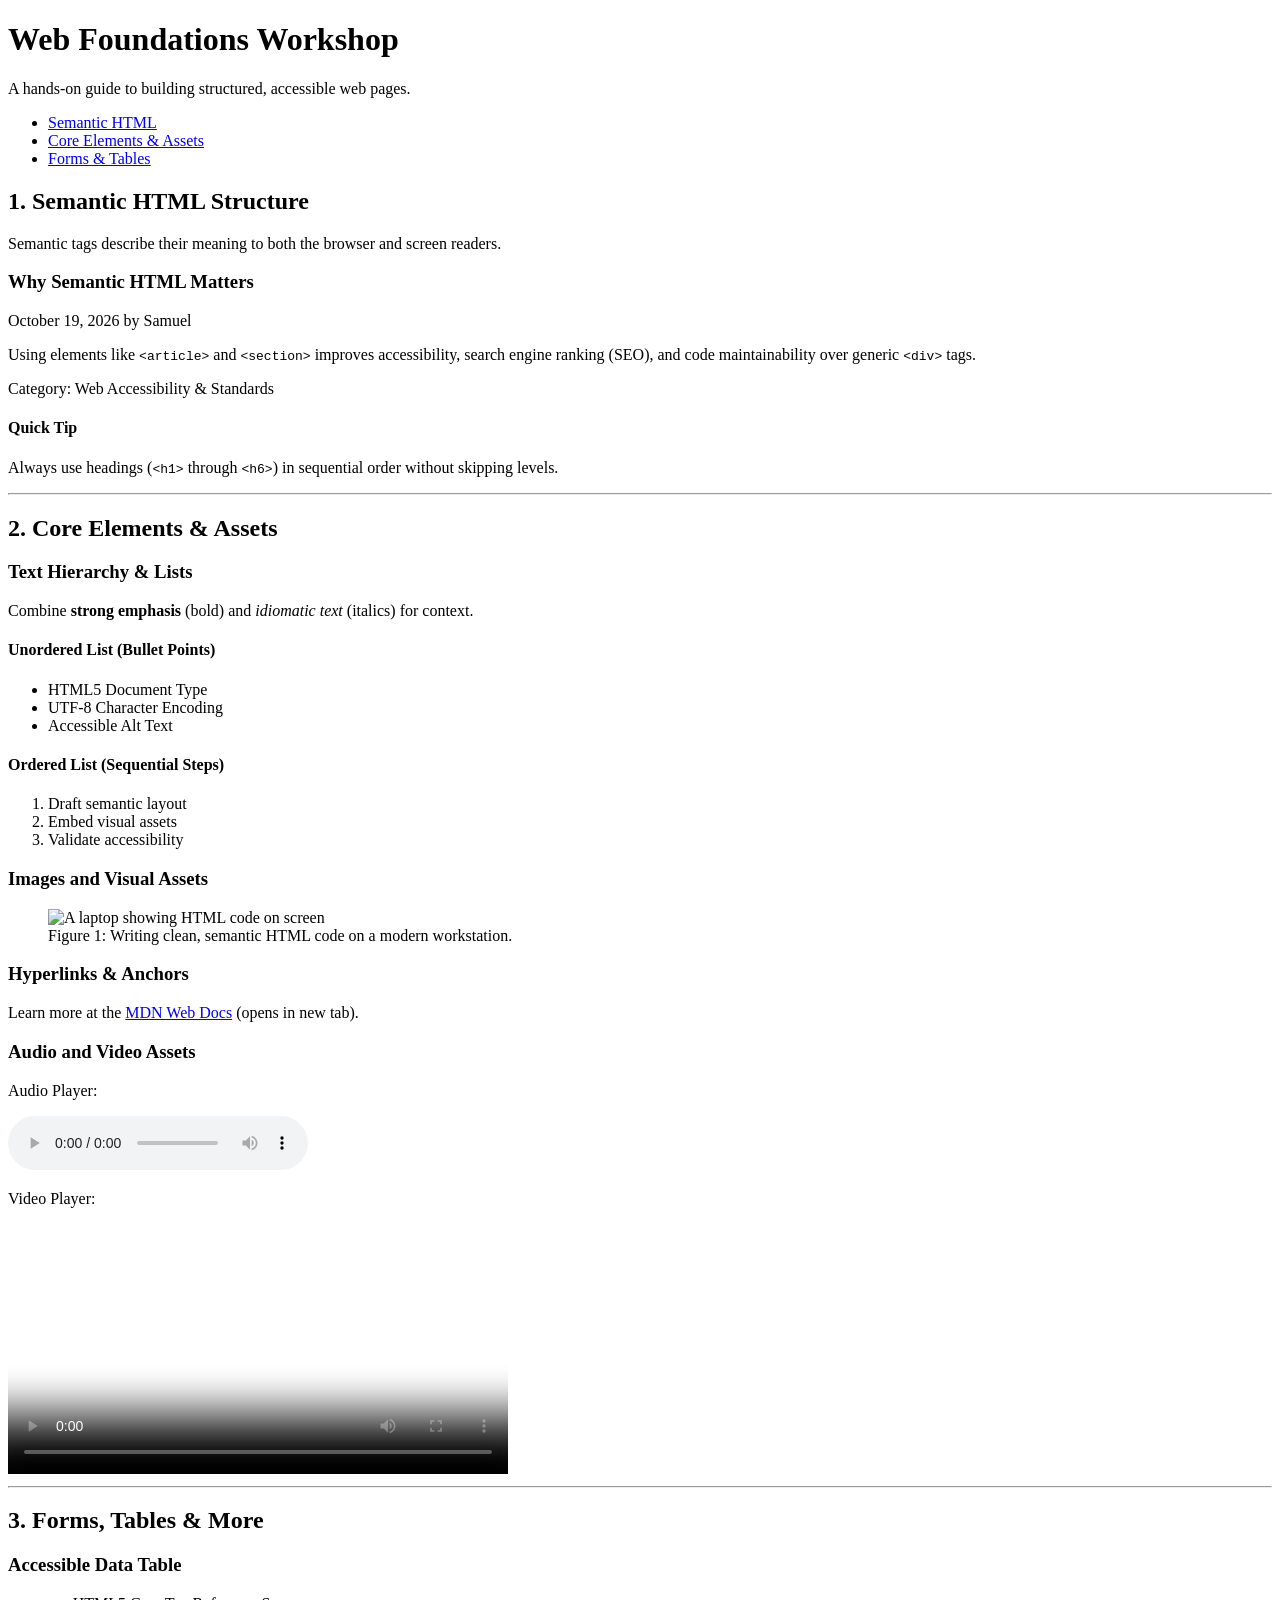
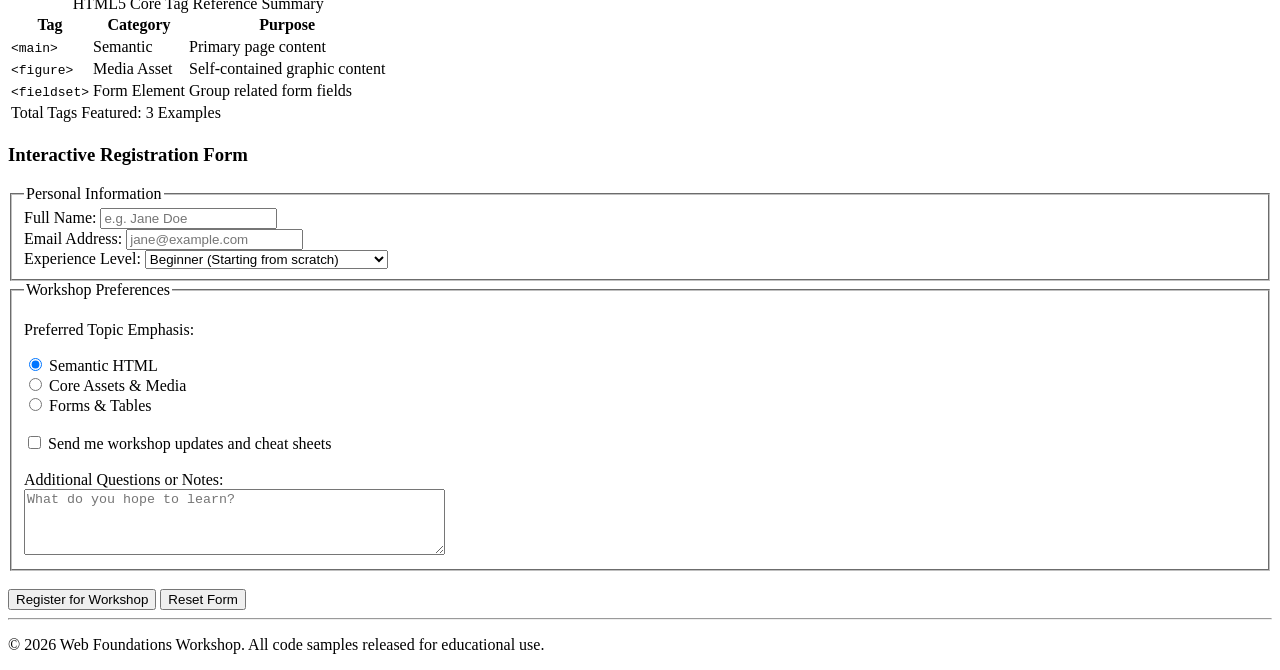
==== session2/index.html @ 0da82f73 "feat: session 2 html file" ====
<!doctype html>
<html lang="en">
  <head>
    <meta charset="UTF-8" />
    <meta name="viewport" content="width=device-width, initial-scale=1.0" />
    <title>HTML5 Web Foundations Workshop - Code Samples</title>
  </head>
  <body>
    <!-- ==========================================
       MODULE 1: SEMANTIC HTML
       ========================================== -->

    <!-- <header> represents introductory content or navigation links -->
    <header>
      <h1>Web Foundations Workshop</h1>
      <p>A hands-on guide to building structured, accessible web pages.</p>

      <!-- <nav> defines a block of primary navigation links -->
      <nav>
        <ul>
          <li><a href="#semantics">Semantic HTML</a></li>
          <li><a href="#assets">Core Elements & Assets</a></li>
          <li><a href="#forms-tables">Forms & Tables</a></li>
        </ul>
      </nav>
    </header>

    <!-- <main> holds the unique, primary content of the document (only one per page) -->
    <main>
      <!-- <section> groups standalone, thematic content with its own heading -->
      <section id="semantics">
        <h2>1. Semantic HTML Structure</h2>
        <p>
          Semantic tags describe their meaning to both the browser and screen
          readers.
        </p>

        <!-- <article> represents a self-contained composition (e.g., blog post, news story) -->
        <article>
          <header>
            <h3>Why Semantic HTML Matters</h3>
            <p><time datetime="2026-10-19">October 19, 2026</time> by Samuel</p>
          </header>

          <p>
            Using elements like <code>&lt;article&gt;</code> and
            <code>&lt;section&gt;</code> improves accessibility, search engine
            ranking (SEO), and code maintainability over generic
            <code>&lt;div&gt;</code> tags.
          </p>

          <footer>
            <p>Category: Web Accessibility &amp; Standards</p>
          </footer>
        </article>

        <!-- <aside> represents tangential content (sidebars, callout boxes, related links) -->
        <aside>
          <h4>Quick Tip</h4>
          <p>
            Always use headings (<code>&lt;h1&gt;</code> through
            <code>&lt;h6&gt;</code>) in sequential order without skipping
            levels.
          </p>
        </aside>
      </section>

      <hr />

      <!-- ==========================================
         MODULE 2: CORE ELEMENTS & ASSETS
         ========================================== -->

      <section id="assets">
        <h2>2. Core Elements & Assets</h2>

        <!-- Text formatting & lists -->
        <h3>Text Hierarchy & Lists</h3>
        <p>
          Combine <strong>strong emphasis</strong> (bold) and
          <em>idiomatic text</em> (italics) for context.
        </p>

        <h4>Unordered List (Bullet Points)</h4>
        <ul>
          <li>HTML5 Document Type</li>
          <li>UTF-8 Character Encoding</li>
          <li>Accessible Alt Text</li>
        </ul>

        <h4>Ordered List (Sequential Steps)</h4>
        <ol>
          <li>Draft semantic layout</li>
          <li>Embed visual assets</li>
          <li>Validate accessibility</li>
        </ol>

        <!-- Images & Captions -->
        <h3>Images and Visual Assets</h3>

        <!-- <figure> and <figcaption> group media and its label -->
        <figure>
          <img
            src="https://images.unsplash.com/photo-1517694712202-14dd9538aa97"
            alt="A laptop showing HTML code on screen"
            width="600"
            height="350"
            loading="lazy"
          />
          <figcaption>
            Figure 1: Writing clean, semantic HTML code on a modern workstation.
          </figcaption>
        </figure>

        <!-- Hyperlinks -->
        <h3>Hyperlinks & Anchors</h3>
        <p>
          Learn more at the
          <a
            href="https://developer.mozilla.org"
            target="_blank"
            rel="noopener noreferrer"
            >MDN Web Docs</a
          >
          (opens in new tab).
        </p>

        <!-- Embedded Media (Audio & Video) -->
        <h3>Audio and Video Assets</h3>

        <p>Audio Player:</p>
        <audio controls>
          <source src="audio-sample.mp3" type="audio/mpeg" />
          <source src="audio-sample.ogg" type="audio/ogg" />
          Your browser does not support the audio element.
        </audio>

        <p>Video Player:</p>
        <video controls width="500" poster="thumbnail.jpg">
          <source src="video-sample.mp4" type="video/mp4" />
          <track
            kind="captions"
            src="captions_en.vtt"
            srclang="en"
            label="English Captions"
            default
          />
          Your browser does not support the video tag.
        </video>
      </section>

      <hr />

      <!-- ==========================================
         MODULE 3: FORMS, TABLES & MORE
         ========================================== -->

      <section id="forms-tables">
        <h2>3. Forms, Tables & More</h2>

        <!-- Data Tables -->
        <h3>Accessible Data Table</h3>
        <table>
          <caption>
            HTML5 Core Tag Reference Summary
          </caption>
          <thead>
            <tr>
              <th scope="col">Tag</th>
              <th scope="col">Category</th>
              <th scope="col">Purpose</th>
            </tr>
          </thead>
          <tbody>
            <tr>
              <td><code>&lt;main&gt;</code></td>
              <td>Semantic</td>
              <td>Primary page content</td>
            </tr>
            <tr>
              <td><code>&lt;figure&gt;</code></td>
              <td>Media Asset</td>
              <td>Self-contained graphic content</td>
            </tr>
            <tr>
              <td><code>&lt;fieldset&gt;</code></td>
              <td>Form Element</td>
              <td>Group related form fields</td>
            </tr>
          </tbody>
          <tfoot>
            <tr>
              <td colspan="3">Total Tags Featured: 3 Examples</td>
            </tr>
          </tfoot>
        </table>

        <!-- Interactive Forms -->
        <h3>Interactive Registration Form</h3>

        <!-- <form> manages data collection -->
        <form action="/submit-registration" method="post">
          <!-- <fieldset> visually groups related input fields -->
          <fieldset>
            <legend>Personal Information</legend>

            <div>
              <label for="fullname">Full Name:</label>
              <input
                type="text"
                id="fullname"
                name="fullname"
                placeholder="e.g. Jane Doe"
                required
              />
            </div>

            <div>
              <label for="email">Email Address:</label>
              <input
                type="email"
                id="email"
                name="email"
                placeholder="jane@example.com"
                required
              />
            </div>

            <div>
              <label for="experience">Experience Level:</label>
              <select id="experience" name="experience">
                <option value="beginner">
                  Beginner (Starting from scratch)
                </option>
                <option value="intermediate">
                  Intermediate (Solidifying foundations)
                </option>
                <option value="advanced">Advanced</option>
              </select>
            </div>
          </fieldset>

          <fieldset>
            <legend>Workshop Preferences</legend>

            <div>
              <p>Preferred Topic Emphasis:</p>
              <input
                type="radio"
                id="focus-semantics"
                name="focus"
                value="semantics"
                checked
              />
              <label for="focus-semantics">Semantic HTML</label><br />

              <input
                type="radio"
                id="focus-assets"
                name="focus"
                value="assets"
              />
              <label for="focus-assets">Core Assets &amp; Media</label><br />

              <input type="radio" id="focus-forms" name="focus" value="forms" />
              <label for="focus-forms">Forms &amp; Tables</label>
            </div>

            <div>
              <br />
              <input
                type="checkbox"
                id="newsletter"
                name="newsletter"
                value="yes"
              />
              <label for="newsletter"
                >Send me workshop updates and cheat sheets</label
              >
            </div>

            <div>
              <br />
              <label for="notes">Additional Questions or Notes:</label><br />
              <textarea
                id="notes"
                name="notes"
                rows="4"
                cols="50"
                placeholder="What do you hope to learn?"
              ></textarea>
            </div>
          </fieldset>

          <div>
            <br />
            <button type="submit">Register for Workshop</button>
            <button type="reset">Reset Form</button>
          </div>
        </form>
      </section>
    </main>

    <!-- <footer> contains copyright, contact, or site-wide footer info -->
    <footer>
      <hr />
      <p>
        &copy; 2026 Web Foundations Workshop. All code samples released for
        educational use.
      </p>
    </footer>
  </body>
</html>
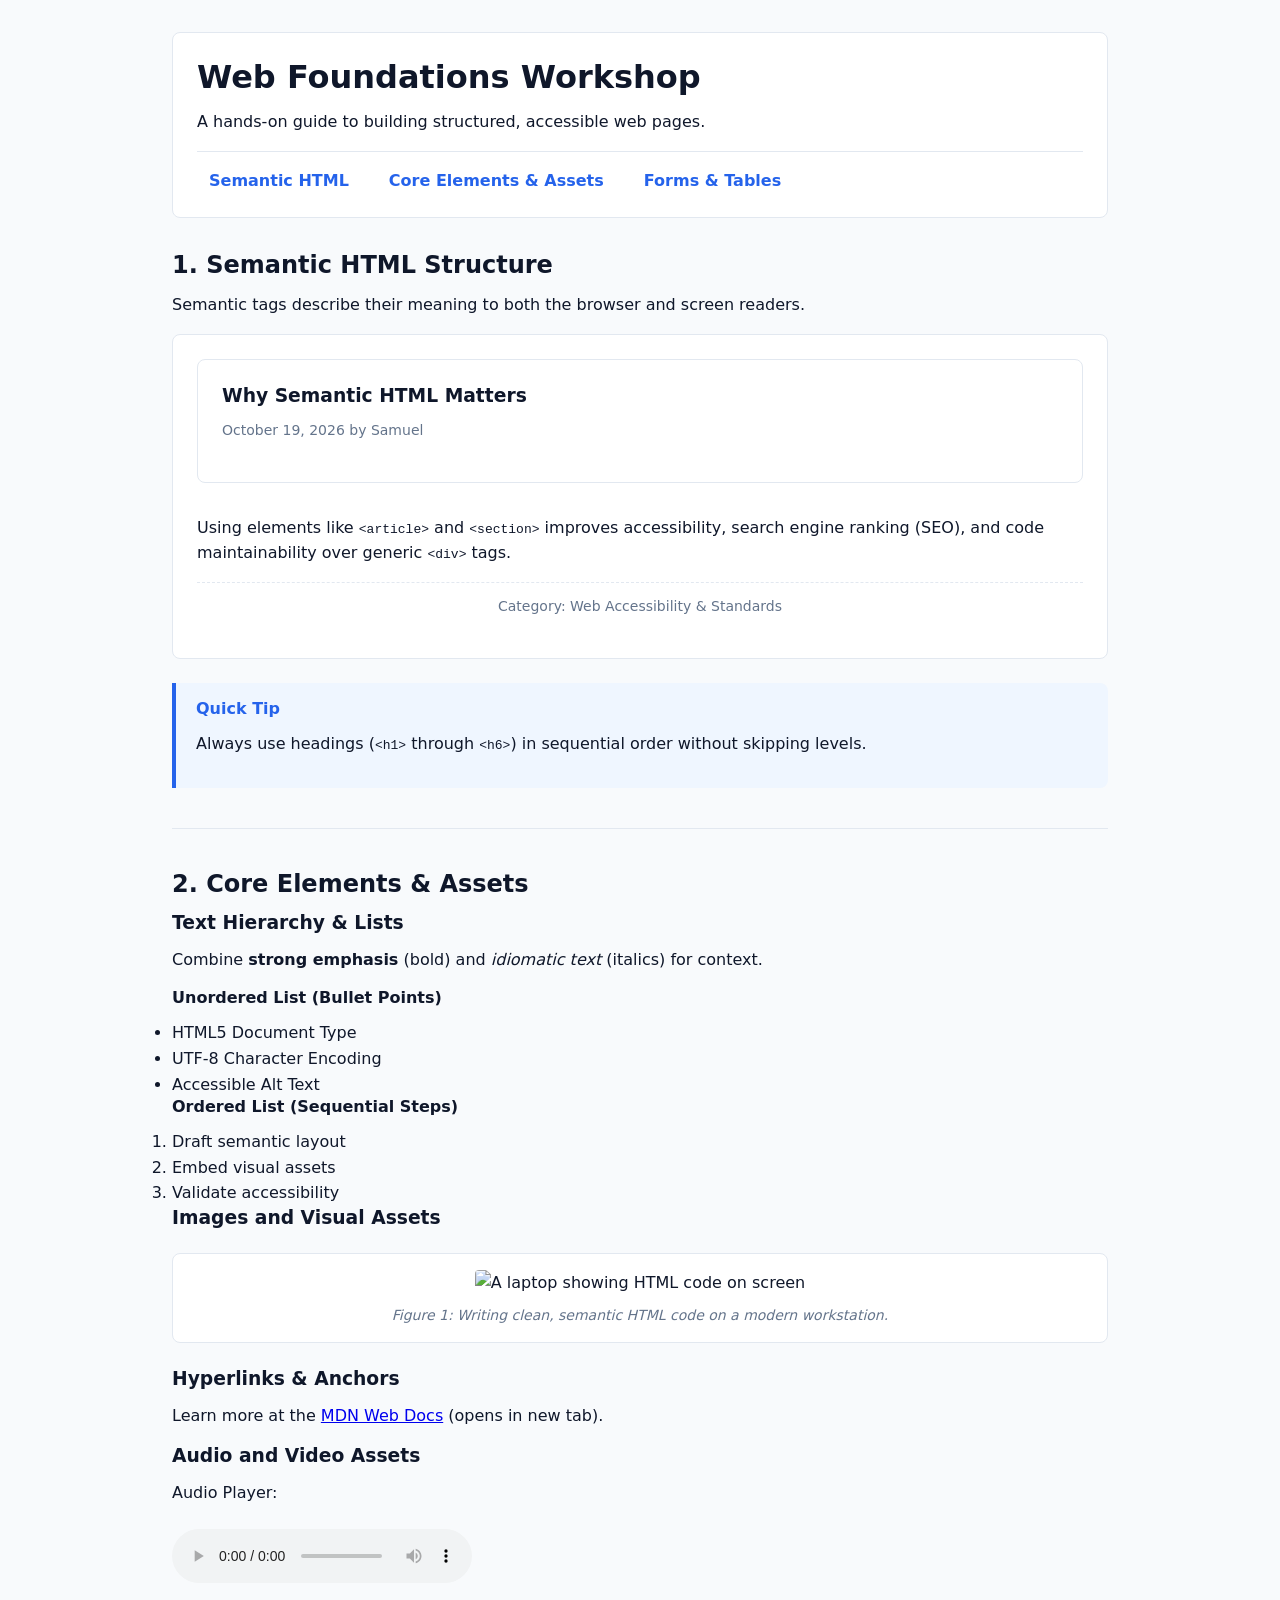
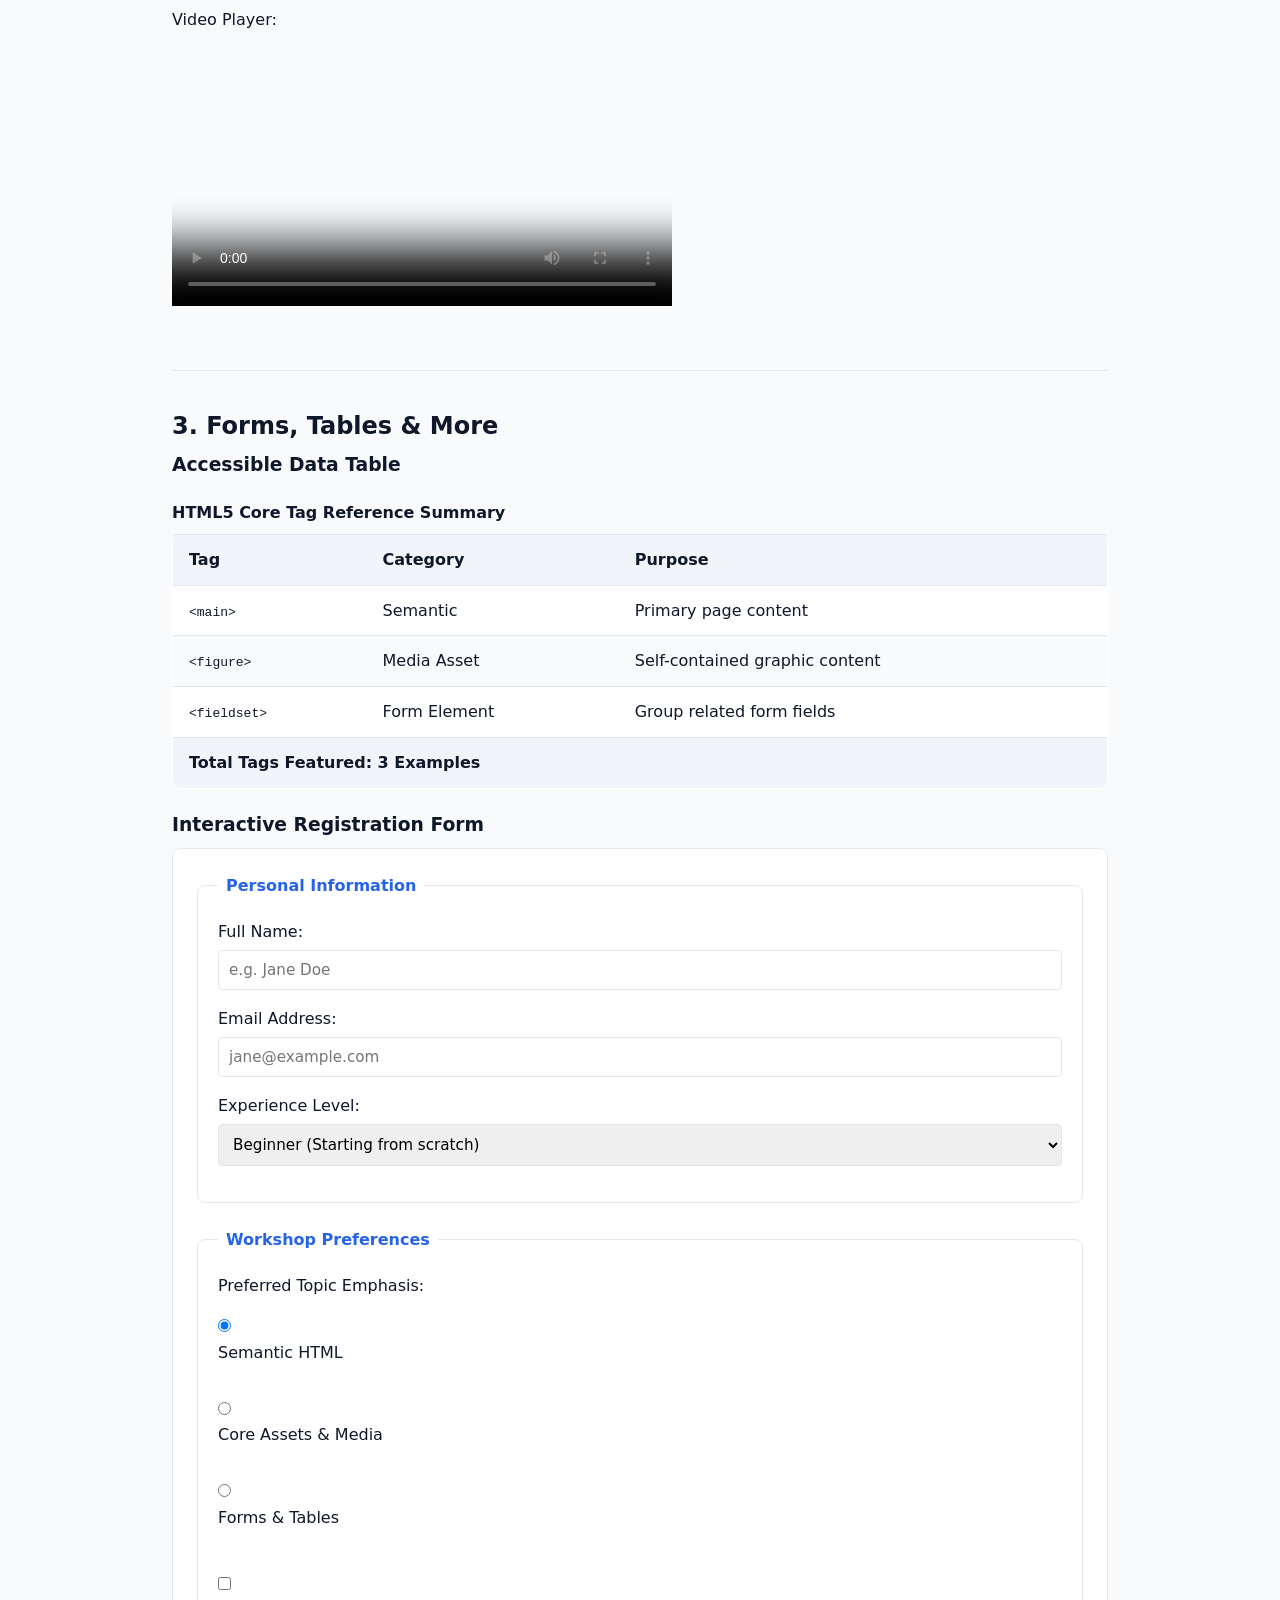
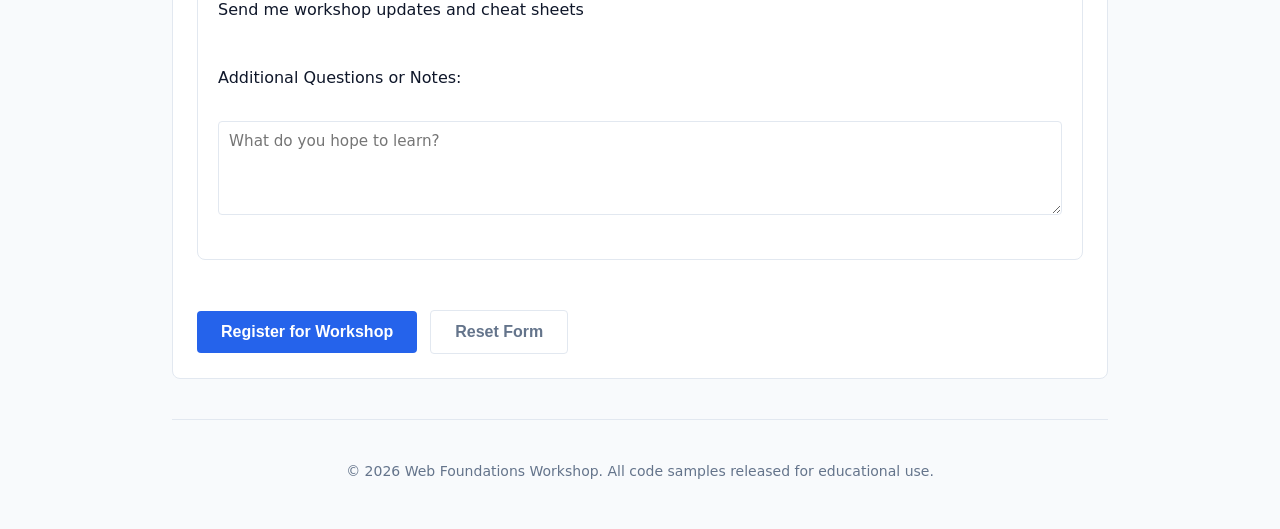
==== commit b3b1e272: "feat: session 3, CSS" ====
--- a/session2/index.html
+++ b/session2/index.html
@@ -4,6 +4,7 @@
     <meta charset="UTF-8" />
     <meta name="viewport" content="width=device-width, initial-scale=1.0" />
     <title>HTML5 Web Foundations Workshop - Code Samples</title>
+    <link rel="stylesheet" href="../session3/styles.css" />
   </head>
   <body>
     <!-- ==========================================
--- a/session3/styles.css
+++ b/session3/styles.css
@@ -0,0 +1,293 @@
+/* 1. Global Reset & Custom Properties */
+*,
+*::before,
+*::after {
+  box-sizing: border-box;
+  margin: 0;
+  padding: 0;
+}
+
+:root {
+  --primary-color: #2563eb;
+  --primary-hover: #1d4ed8;
+  --bg-color: #f8fafc;
+  --card-bg: #ffffff;
+  --text-main: #0f172a;
+  --text-muted: #64748b;
+  --border-color: #e2e8f0;
+  --radius: 8px;
+  --font-sans:
+    system-ui, -apple-system, BlinkMacSystemFont, "Segoe UI", Roboto, sans-serif;
+}
+
+body {
+  font-family: var(--font-sans);
+  line-height: 1.6;
+  color: var(--text-main);
+  background-color: var(--bg-color);
+  padding: 2rem;
+  max-width: 1000px;
+  margin: 0 auto;
+}
+
+/* 2. Typography */
+h1,
+h2,
+h3,
+h4 {
+  line-height: 1.25;
+  margin-bottom: 0.75rem;
+  color: var(--text-main);
+}
+
+p {
+  margin-bottom: 1rem;
+}
+
+hr {
+  border: none;
+  border-top: 1px solid var(--border-color);
+  margin: 2.5rem 0;
+}
+
+/* 3. Header & Navigation */
+header {
+  background-color: var(--card-bg);
+  border: 1px solid var(--border-color);
+  border-radius: var(--radius);
+  padding: 1.5rem;
+  margin-bottom: 2rem;
+}
+
+nav ul {
+  display: flex;
+  gap: 1rem;
+  list-style: none;
+  margin-top: 1rem;
+  border-top: 1px solid var(--border-color);
+  padding-top: 1rem;
+}
+
+nav a {
+  text-decoration: none;
+  color: var(--primary-color);
+  font-weight: 600;
+  padding: 0.5rem 0.75rem;
+  border-radius: calc(var(--radius) / 2);
+  transition:
+    background-color 0.2s ease,
+    color 0.2s ease;
+}
+
+nav a:hover,
+nav a:focus {
+  background-color: #dbeafe;
+  color: var(--primary-hover);
+}
+
+/* 4. Content Containers & Cards */
+section {
+  margin-bottom: 2rem;
+}
+
+article {
+  background-color: var(--card-bg);
+  border: 1px solid var(--border-color);
+  border-radius: var(--radius);
+  padding: 1.5rem;
+  margin-bottom: 1.5rem;
+}
+
+article header p {
+  color: var(--text-muted);
+  font-size: 0.875rem;
+}
+
+article footer {
+  margin-top: 1rem;
+  font-size: 0.875rem;
+  color: var(--text-muted);
+  border-top: 1px dashed var(--border-color);
+  padding-top: 0.75rem;
+}
+
+aside {
+  background-color: #eff6ff;
+  border-left: 4px solid var(--primary-color);
+  padding: 1rem 1.25rem;
+  border-radius: 0 var(--radius) var(--radius) 0;
+}
+
+aside h4 {
+  color: var(--primary-color);
+}
+
+/* 5. Figures & Media Assets */
+figure {
+  background-color: var(--card-bg);
+  border: 1px solid var(--border-color);
+  border-radius: var(--radius);
+  padding: 1rem;
+  margin: 1.5rem 0;
+  text-align: center;
+}
+
+figure img {
+  max-width: 100%;
+  height: auto;
+  border-radius: calc(var(--radius) / 2);
+}
+
+figcaption {
+  margin-top: 0.5rem;
+  font-size: 0.875rem;
+  color: var(--text-muted);
+  font-style: italic;
+}
+
+audio,
+video {
+  max-width: 100%;
+  margin-top: 0.5rem;
+  margin-bottom: 1rem;
+}
+
+/* 6. Tables */
+table {
+  width: 100%;
+  border-collapse: collapse;
+  margin: 1.5rem 0;
+  background-color: var(--card-bg);
+  border-radius: var(--radius);
+  overflow: hidden;
+  border: 1px solid var(--border-color);
+}
+
+caption {
+  font-weight: bold;
+  margin-bottom: 0.5rem;
+  text-align: left;
+}
+
+th,
+td {
+  padding: 0.75rem 1rem;
+  text-align: left;
+  border-bottom: 1px solid var(--border-color);
+}
+
+th {
+  background-color: #f1f5f9;
+  font-weight: 600;
+}
+
+tbody tr:nth-child(even) {
+  background-color: #f8fafc;
+}
+
+tfoot td {
+  font-weight: 600;
+  background-color: #f1f5f9;
+}
+
+/* 7. Forms & Inputs */
+form {
+  background: var(--card-bg);
+  border: 1px solid var(--border-color);
+  border-radius: var(--radius);
+  padding: 1.5rem;
+}
+
+fieldset {
+  border: 1px solid var(--border-color);
+  border-radius: var(--radius);
+  padding: 1.25rem;
+  margin-bottom: 1.5rem;
+}
+
+legend {
+  font-weight: 600;
+  padding: 0 0.5rem;
+  color: var(--primary-color);
+}
+
+form fieldset > div {
+  margin-bottom: 1rem;
+}
+
+label {
+  display: block;
+  font-weight: 500;
+  margin-bottom: 0.35rem;
+}
+
+input[type="text"],
+input[type="email"],
+select,
+textarea {
+  width: 100%;
+  padding: 0.625rem;
+  border: 1px solid var(--border-color);
+  border-radius: calc(var(--radius) / 2);
+  font-family: inherit;
+  font-size: 0.95rem;
+  transition:
+    border-color 0.2s ease,
+    box-shadow 0.2s ease;
+}
+
+input:focus,
+select:focus,
+textarea:focus {
+  outline: none;
+  border-color: var(--primary-color);
+  box-shadow: 0 0 0 3px rgba(37, 99, 235, 0.2);
+}
+
+input[type="radio"],
+input[type="checkbox"] {
+  display: inline-block;
+  width: auto;
+  margin-right: 0.5rem;
+}
+
+button {
+  background-color: var(--primary-color);
+  color: #ffffff;
+  border: none;
+  padding: 0.75rem 1.5rem;
+  font-size: 1rem;
+  font-weight: 600;
+  border-radius: calc(var(--radius) / 2);
+  cursor: pointer;
+  transition:
+    background-color 0.2s ease,
+    transform 0.1s ease;
+}
+
+button:hover {
+  background-color: var(--primary-hover);
+}
+
+button:active {
+  transform: scale(0.98);
+}
+
+button[type="reset"] {
+  background-color: transparent;
+  color: var(--text-muted);
+  border: 1px solid var(--border-color);
+  margin-left: 0.5rem;
+}
+
+button[type="reset"]:hover {
+  background-color: #f1f5f9;
+  color: var(--text-main);
+}
+
+/* 8. Footer */
+footer {
+  text-align: center;
+  font-size: 0.875rem;
+  color: var(--text-muted);
+}
